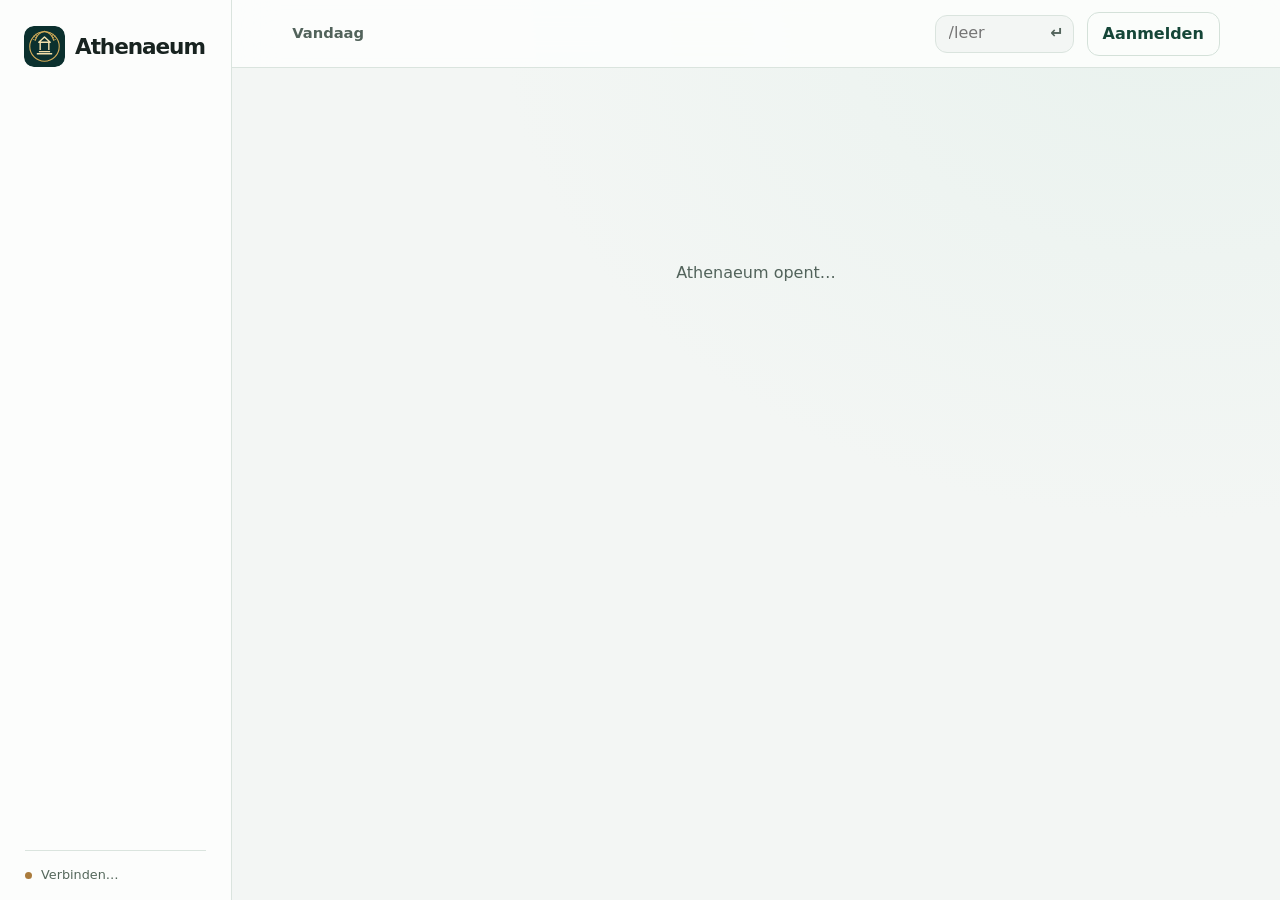
==== leer/index.html @ 46cef3b9 "Release Athenaeum 1.3 with guided learning and Supabase sync" ====
<!doctype html>
<html lang="nl">
<head>
  <meta charset="utf-8">
  <meta name="viewport" content="width=device-width, initial-scale=1">
  <meta http-equiv="refresh" content="0; url=../?learn=1">
  <title>Leer twee minuten · Athenaeum</title>
</head>
<body><a href="../?learn=1">Start twee minuten leren</a></body>
</html>
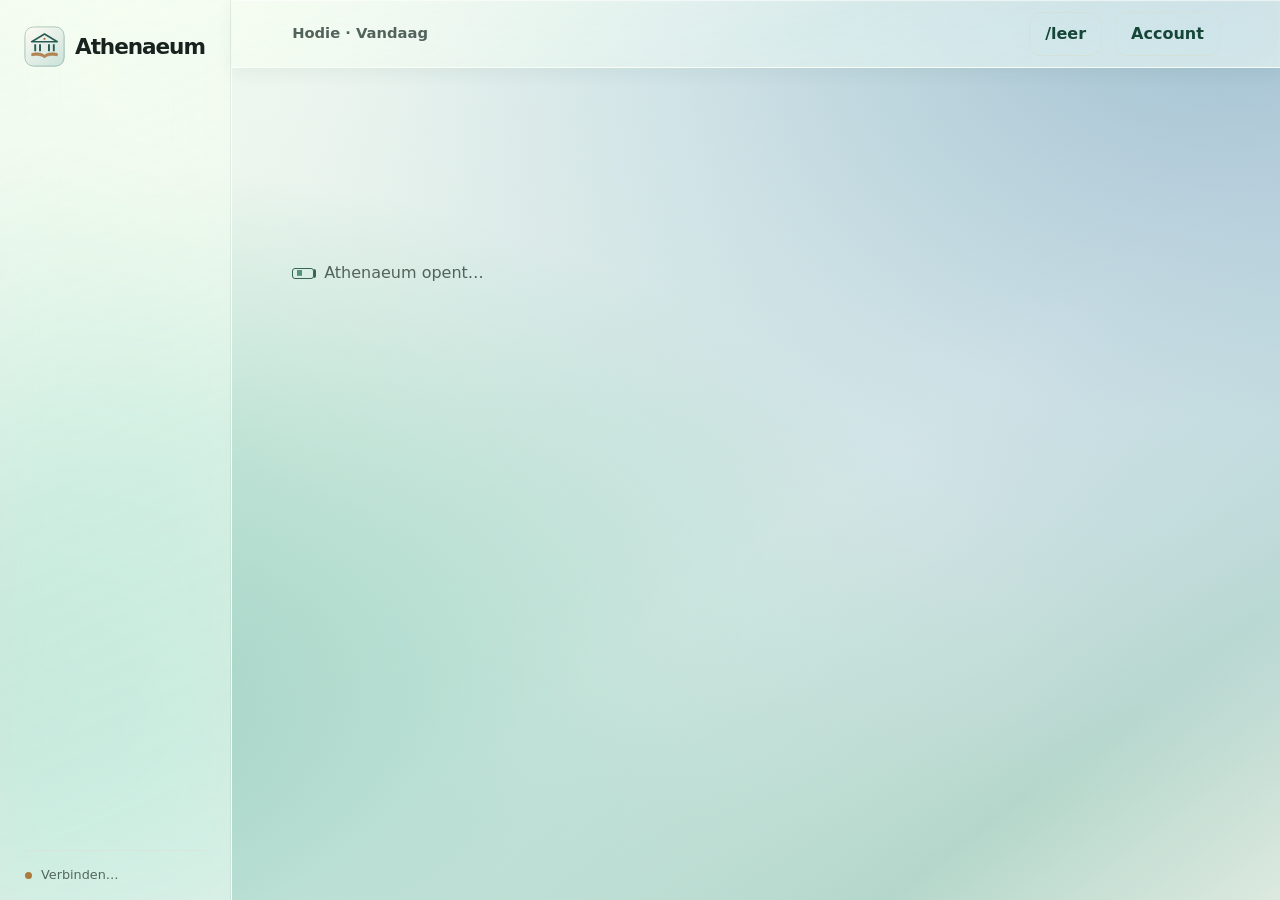
==== commit 6c94d3fd: "Recover Athenaeum 1.4 integration and complete the Traditio catalog" ====
--- a/leer/index.html
+++ b/leer/index.html
@@ -3,8 +3,8 @@
 <head>
   <meta charset="utf-8">
   <meta name="viewport" content="width=device-width, initial-scale=1">
-  <meta http-equiv="refresh" content="0; url=../?learn=1">
-  <title>Leer twee minuten · Athenaeum</title>
+  <meta http-equiv="refresh" content="0; url=../#leer">
+  <title>Studium · Leeractiviteiten · Athenaeum</title>
 </head>
-<body><a href="../?learn=1">Start twee minuten leren</a></body>
+<body><a href="../#leer">Open je leeractiviteiten</a></body>
 </html>
